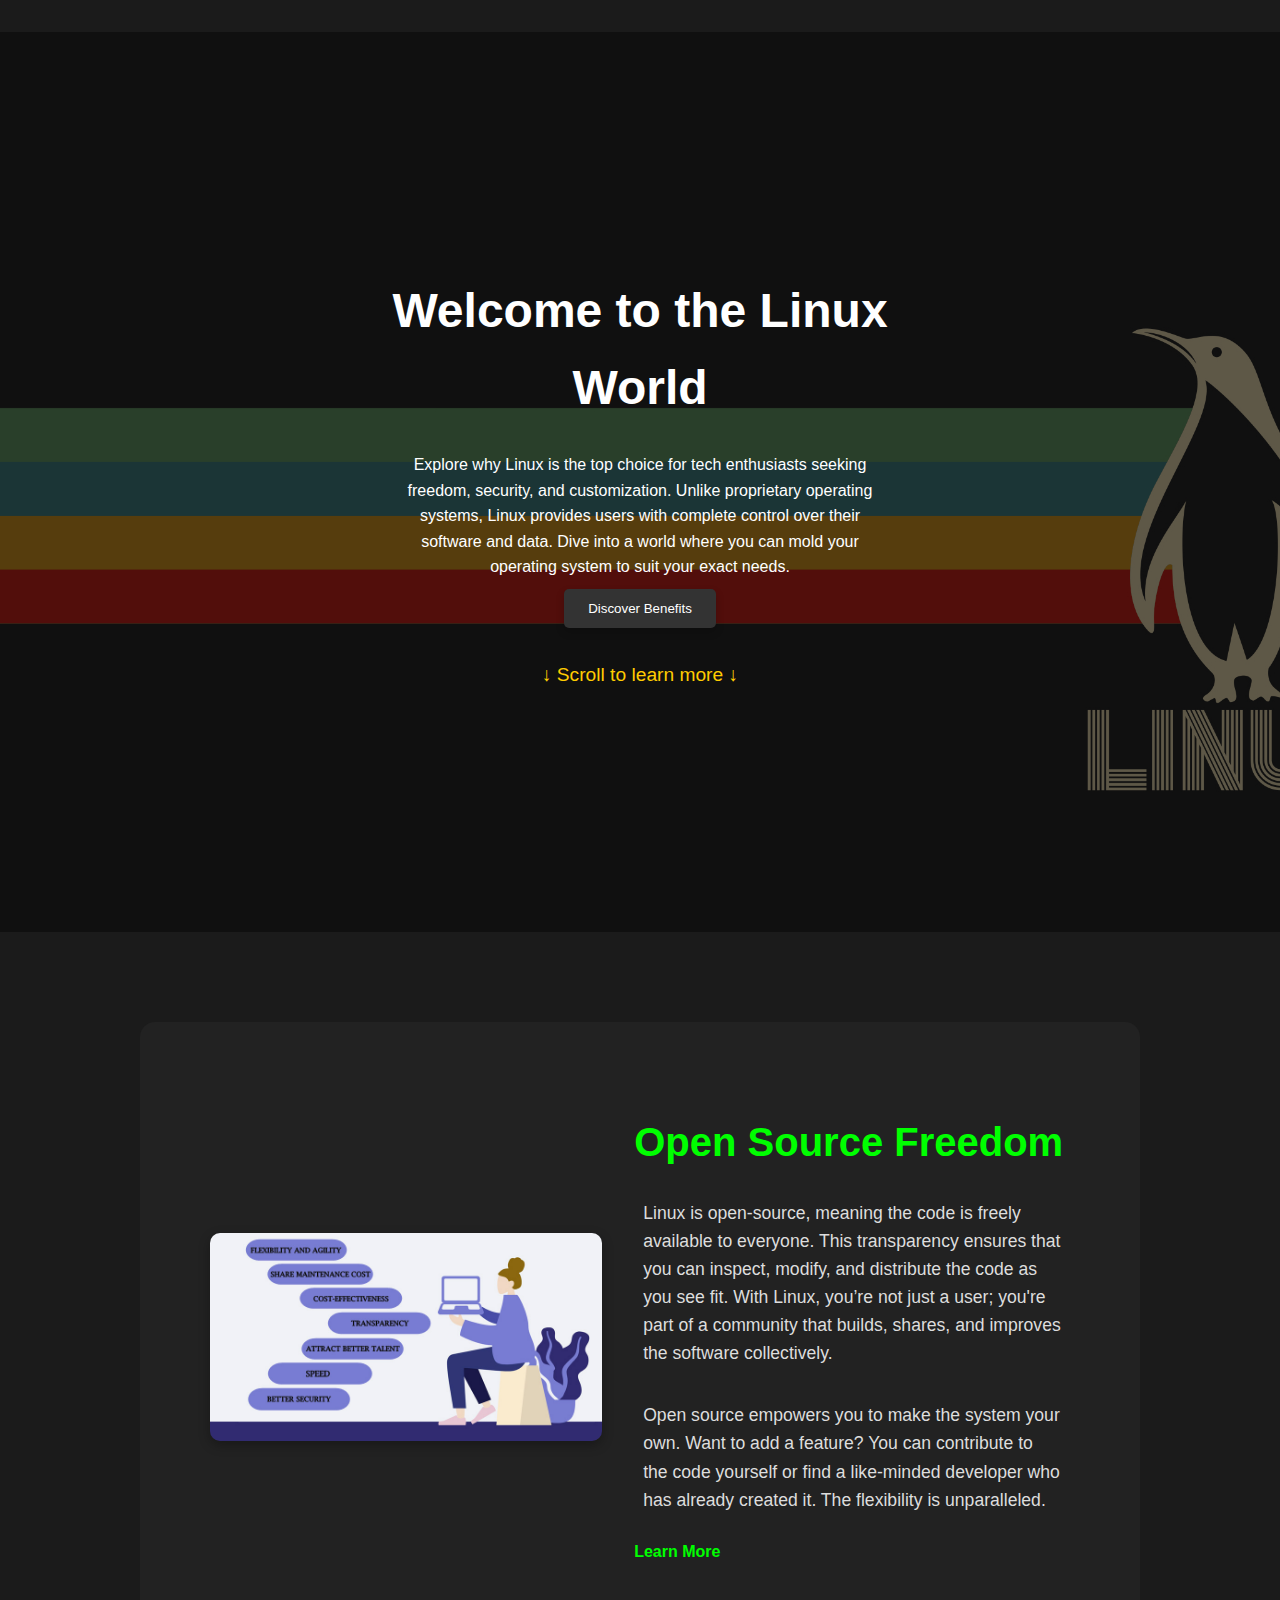
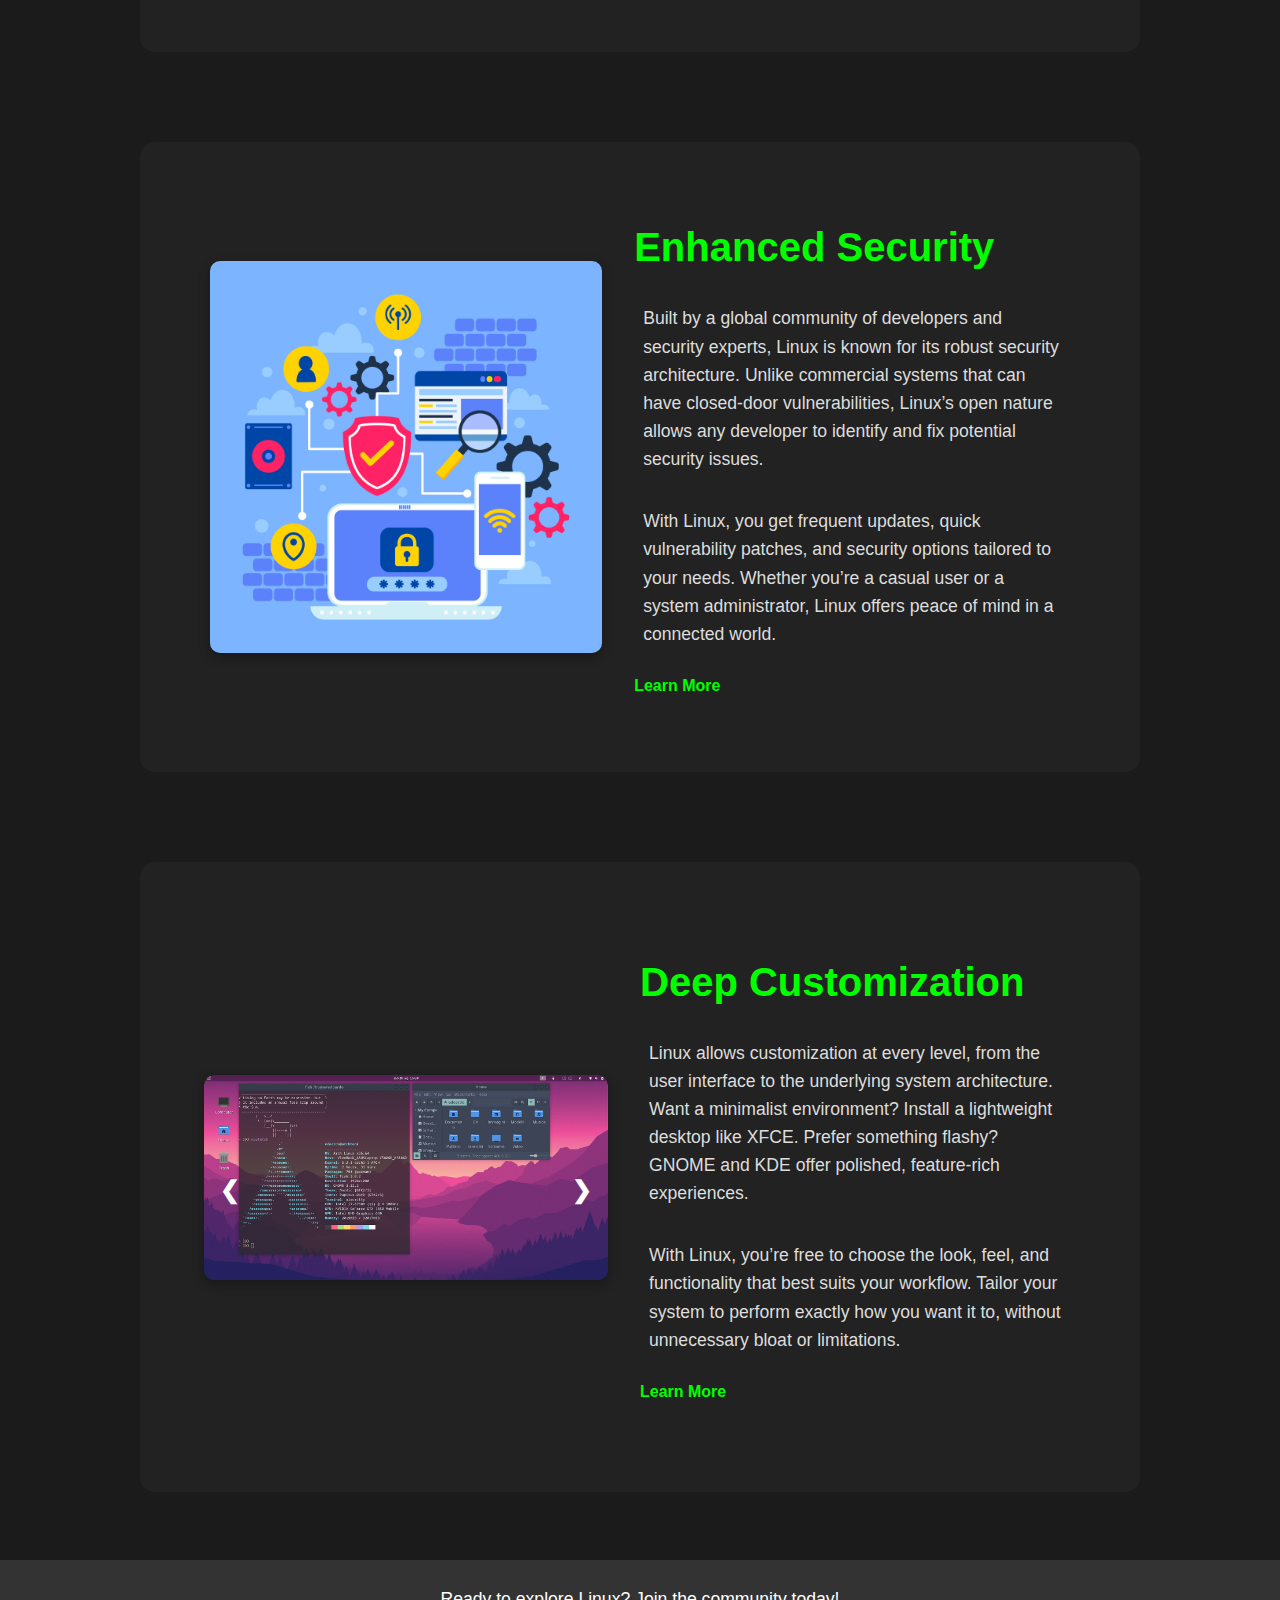
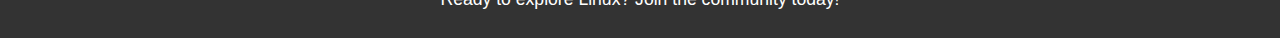
==== index.html @ 458f2ba9 "initial" ====
<!DOCTYPE html>
<html lang="en">
<head>
    <meta charset="UTF-8">
    <meta name="viewport" content="width=device-width, initial-scale=1.0">
    <title>Why Choose Linux</title>
    <link rel="stylesheet" href="style.css">
</head>
<body>
    <header>
        <h1>Why You Should Pick Linux</h1>
        <p>A Guide for Tech Enthusiasts</p>
        <nav>
            <a href="index.html">Home</a>
            <a href="benefits.html">Benefits</a>
            <a href="comparison.html">Comparison</a>
            <a href="resources.html">Resources</a>
            <a href="conclusion.html">Conclusion</a>
        </nav>
    </header>

    <section class="intro">
        <div class="intro-content">
            <h2>Welcome to the Linux World</h2>
            <p>Explore why Linux is the top choice for tech enthusiasts seeking freedom, security, and customization. Unlike proprietary operating systems, Linux provides users with complete control over their software and data. Dive into a world where you can mold your operating system to suit your exact needs.</p>
            <button onclick="window.location.href='benefits.html'">Discover Benefits</button>
            <div class="scroll-down">↓ Scroll to learn more ↓</div>
        </div>
    </section>

    <section class="feature" id="opensource">
        <img src="opensource.jpg" alt="Open Source Freedom">
        <div class="feature-text">
            <h2>Open Source Freedom</h2>
            <p>Linux is open-source, meaning the code is freely available to everyone. This transparency ensures that you can inspect, modify, and distribute the code as you see fit. With Linux, you’re not just a user; you're part of a community that builds, shares, and improves the software collectively.</p>
            <p>Open source empowers you to make the system your own. Want to add a feature? You can contribute to the code yourself or find a like-minded developer who has already created it. The flexibility is unparalleled.</p>
            <a href="benefits.html#opensource">Learn More</a>
        </div>
    </section>

    <section class="feature" id="security">
        <div class="feature-text">
            <h2>Enhanced Security</h2>
            <p>Built by a global community of developers and security experts, Linux is known for its robust security architecture. Unlike commercial systems that can have closed-door vulnerabilities, Linux’s open nature allows any developer to identify and fix potential security issues.</p>
            <p>With Linux, you get frequent updates, quick vulnerability patches, and security options tailored to your needs. Whether you’re a casual user or a system administrator, Linux offers peace of mind in a connected world.</p>
            <a href="benefits.html#security">Learn More</a>
        </div>
        <img src="security.jpg" alt="Enhanced Security">
    </section>

    <section class="feature" id="customization">
        <div class="slideshow-container">
            <span class="prev" onclick="changeSlide(-1)">&#10094;</span>
            <img class="slide-image" src="customization1.jpg" alt="Linux Desktop 1" onclick="openModal(this.src)">
            <img class="slide-image" src="customization2.webp" alt="Linux Desktop 2" onclick="openModal(this.src)">
            <img class="slide-image" src="customization3.jpg" alt="Linux Desktop 3" onclick="openModal(this.src)">
            <span class="next" onclick="changeSlide(1)">&#10095;</span>
        </div>
        <div class="feature-text">
            <h2>Deep Customization</h2>
            <p>Linux allows customization at every level, from the user interface to the underlying system architecture. Want a minimalist environment? Install a lightweight desktop like XFCE. Prefer something flashy? GNOME and KDE offer polished, feature-rich experiences.</p>
            <p>With Linux, you’re free to choose the look, feel, and functionality that best suits your workflow. Tailor your system to perform exactly how you want it to, without unnecessary bloat or limitations.</p>
            <a href="benefits.html#customization">Learn More</a>
        </div>
    </section>

    <!-- Modal for larger view of images -->
    <div id="modal" class="modal" onclick="closeModal()">
        <span class="close">&times;</span>
        <img class="modal-content" id="modalImage">
    </div>



    <footer>
        <p>Ready to explore Linux? Join the community today!</p>
    </footer>

    <script src="script.js"></script> <!-- Link to external JavaScript -->
</body>
</html>
---- style.css ----
* {
    margin: 0;
    padding: 0;
    box-sizing: border-box;
}

p {
    padding: 1vh;
}

body {
    font-family: Arial, sans-serif;
    line-height: 1.6;
    background-color: #1b1b1b;
    color: #eee;
    overflow-y: hidden; /* Hide vertical scroll bar */
}

header {
    background-color: #006400;
    color: #fff;
    padding: 0.5rem;
    text-align: center;
    font-size: 0.8rem;
    position: fixed;
    top: 0;
    width: 100%;
    z-index: 10;
    transform: translateY(-100%);
    transition: transform 0.3s ease;
}

header.show {
    transform: translateY(0);
}

header h1 {
    font-size: 1.5rem;
    margin-bottom: -1rem;
}

nav a {
    color: #fff;
    text-decoration: none;
    margin: 0 0.5rem;
    transition: color 0.3s;
}

nav a:hover {
    color: #ffcc00;
}

/* Full-screen intro */
.intro {
    height: 100vh;
    display: flex;
    justify-content: center;
    align-items: center;
    background: url('linux.jpg') no-repeat center center/cover;
    position: relative;
    margin-top: 2rem;
}

.intro::before {
    content: '';
    position: absolute;
    top: 0;
    left: 0;
    right: 0;
    bottom: 0;
    background: rgba(0, 0, 0, 0.6);
}

.intro-content {
    position: relative;
    text-align: center;
    color: #fff;
    z-index: 1;
    margin: 30%;
}

.intro h2 {
    font-size: 3rem;
    margin-bottom: 1rem;
}

.intro button {
    background-color: #333;
    color: #fff;
    padding: 0.75rem 1.5rem;
    border: none;
    border-radius: 5px;
    cursor: pointer;
    transition: background-color 0.3s;
    box-shadow: 0 4px 8px rgba(0, 0, 0, 0.2);
}

.intro button:hover {
    background-color: #008800;
}

.scroll-down {
    margin-top: 2rem;
    font-size: 1.2rem;
    color: #ffcc00;
}

/* Feature sections with more spacing */
.feature {
    display: flex;
    align-items: center;
    justify-content: center;
    height: 70vh;
    padding: 4rem 5%;
    background-color: #222;
    border-radius: 15px;
    margin: 10vh auto; /* Larger space between panels */
    max-width: 1000px;
    gap: 2rem;
}

.slideshow-container {
    width: 80%; /* Increased size of the slideshow */
    max-width: 800px; /* Limit maximum width */
    border-radius: 10px;
    box-shadow: 0 4px 12px rgba(0, 0, 0, 0.3);
    margin: 0 auto; /* Center the slideshow */
}

.slide-image {
    width: 100% !important;
    height: auto;
}

.feature img {
    width: 45%;
    height: auto;
    border-radius: 10px;
    box-shadow: 0 4px 12px rgba(0, 0, 0, 0.3);
}

.feature:nth-child(even) {
    flex-direction: row-reverse;
}

.feature-text {
    max-width: 50%;
}

.feature h2 {
    font-size: 2.5rem;
    color: #00ff00;
    margin-bottom: 1rem;
}

.feature p {
    margin-bottom: 1rem;
    color: #ddd;
    font-size: 1.1rem;
}

.feature a {
    display: inline-block;
    color: #00ff00;
    text-decoration: none;
    font-weight: bold;
    transition: color 0.3s;
}

.feature a:hover {
    color: #ffcc00;
}

/* Footer */
footer {
    text-align: center;
    padding: 1rem;
    background-color: #333;
    color: #fff;
    font-size: 1.1rem;
    margin-top: -2.5vh;
}

/* Slideshow container */
.slideshow-container {
    position: relative;
    width: 70%;
    max-width: 800px;
    height: 205px; /* Fixed height to ensure visibility */
    border-radius: 10px;
    box-shadow: 0 4px 12px rgba(0, 0, 0, 0.3);
    margin: 0 auto;
    overflow: hidden;
    cursor: pointer;
}

/* Slide images with position absolute for transition effects */
.slide-image {
    position: absolute;
    width: 100%;
    height: 100%;
    top: 0;
    left: 0;
    opacity: 0; /* Initially hidden */
    transition: opacity 0.5s ease, transform 0.5s ease; /* Smooth fade and swipe */
}

/* Active slide */
.active-slide {
    opacity: 1; /* Fade in */
    transform: translateX(0); /* Centered */
    z-index: 1;
}

/* Slide transition for swipe effect */
.slide-out-left {
    transform: translateX(-100%);
    opacity: 0;
}

.slide-out-right {
    transform: translateX(100%);
    opacity: 0;
}

/* Navigation arrows */
.prev, .next {
    cursor: pointer;
    position: absolute;
    top: 50%;
    width: auto;
    padding: 16px;
    margin-top: -22px;
    color: white;
    font-weight: bold;
    font-size: 24px;
    transition: 0.3s ease;
    opacity: 1;
    user-select: none;
    z-index: 100;
}

.next {
    right: 0;
    border-radius: 3px 0 0 3px;
}

.prev {
    left: 0;
    border-radius: 3px 0 0 3px;
}

/* Modal styling */
.modal {
    display: none;
    position: fixed;
    z-index: 11;
    padding-top: 60px;
    left: 0;
    top: 0;
    width: 100%;
    height: 100%;
    overflow: auto;
    background-color: rgba(0, 0, 0, 0.9);
}

.modal-content {
    display: block;
    margin: auto;
    max-width: 80%;
}

.close {
    position: absolute;
    top: 15px;
    right: 35px;
    color: #fff;
    font-size: 40px;
    font-weight: bold;
    cursor: pointer;
}
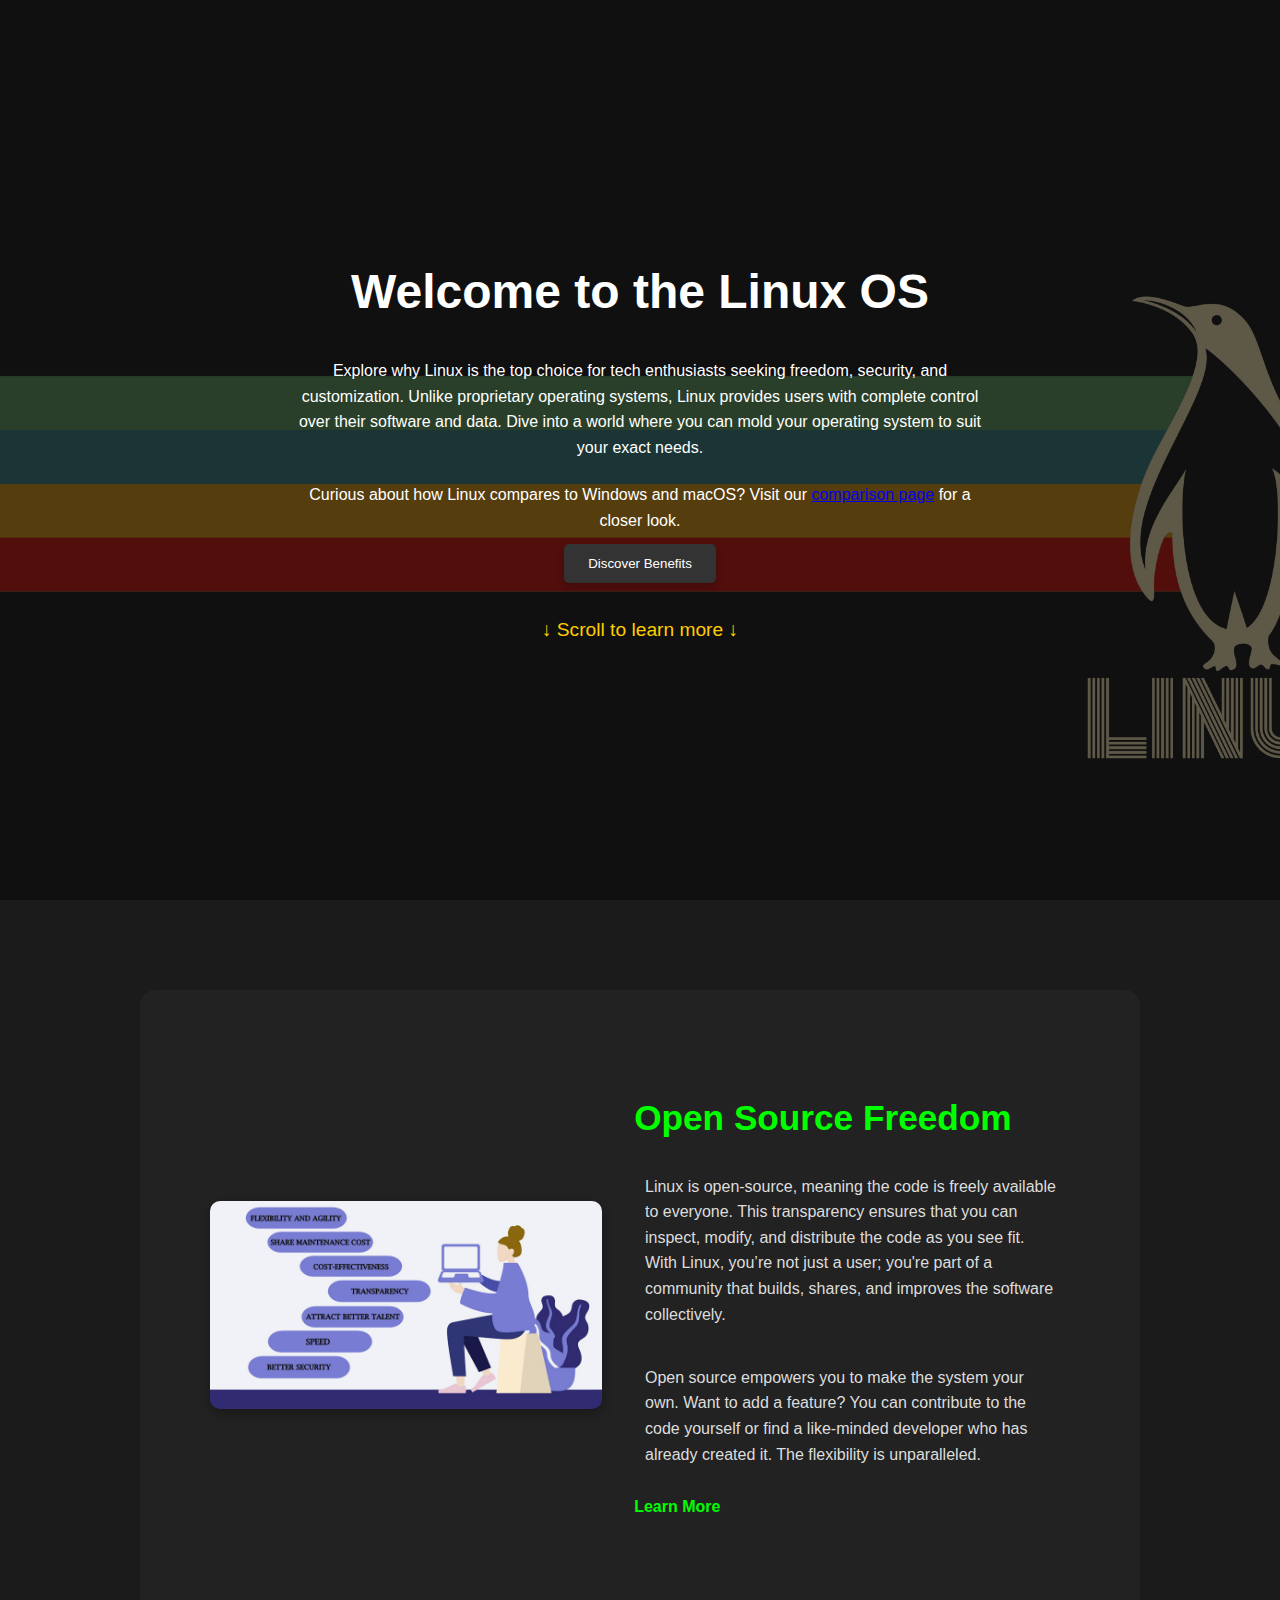
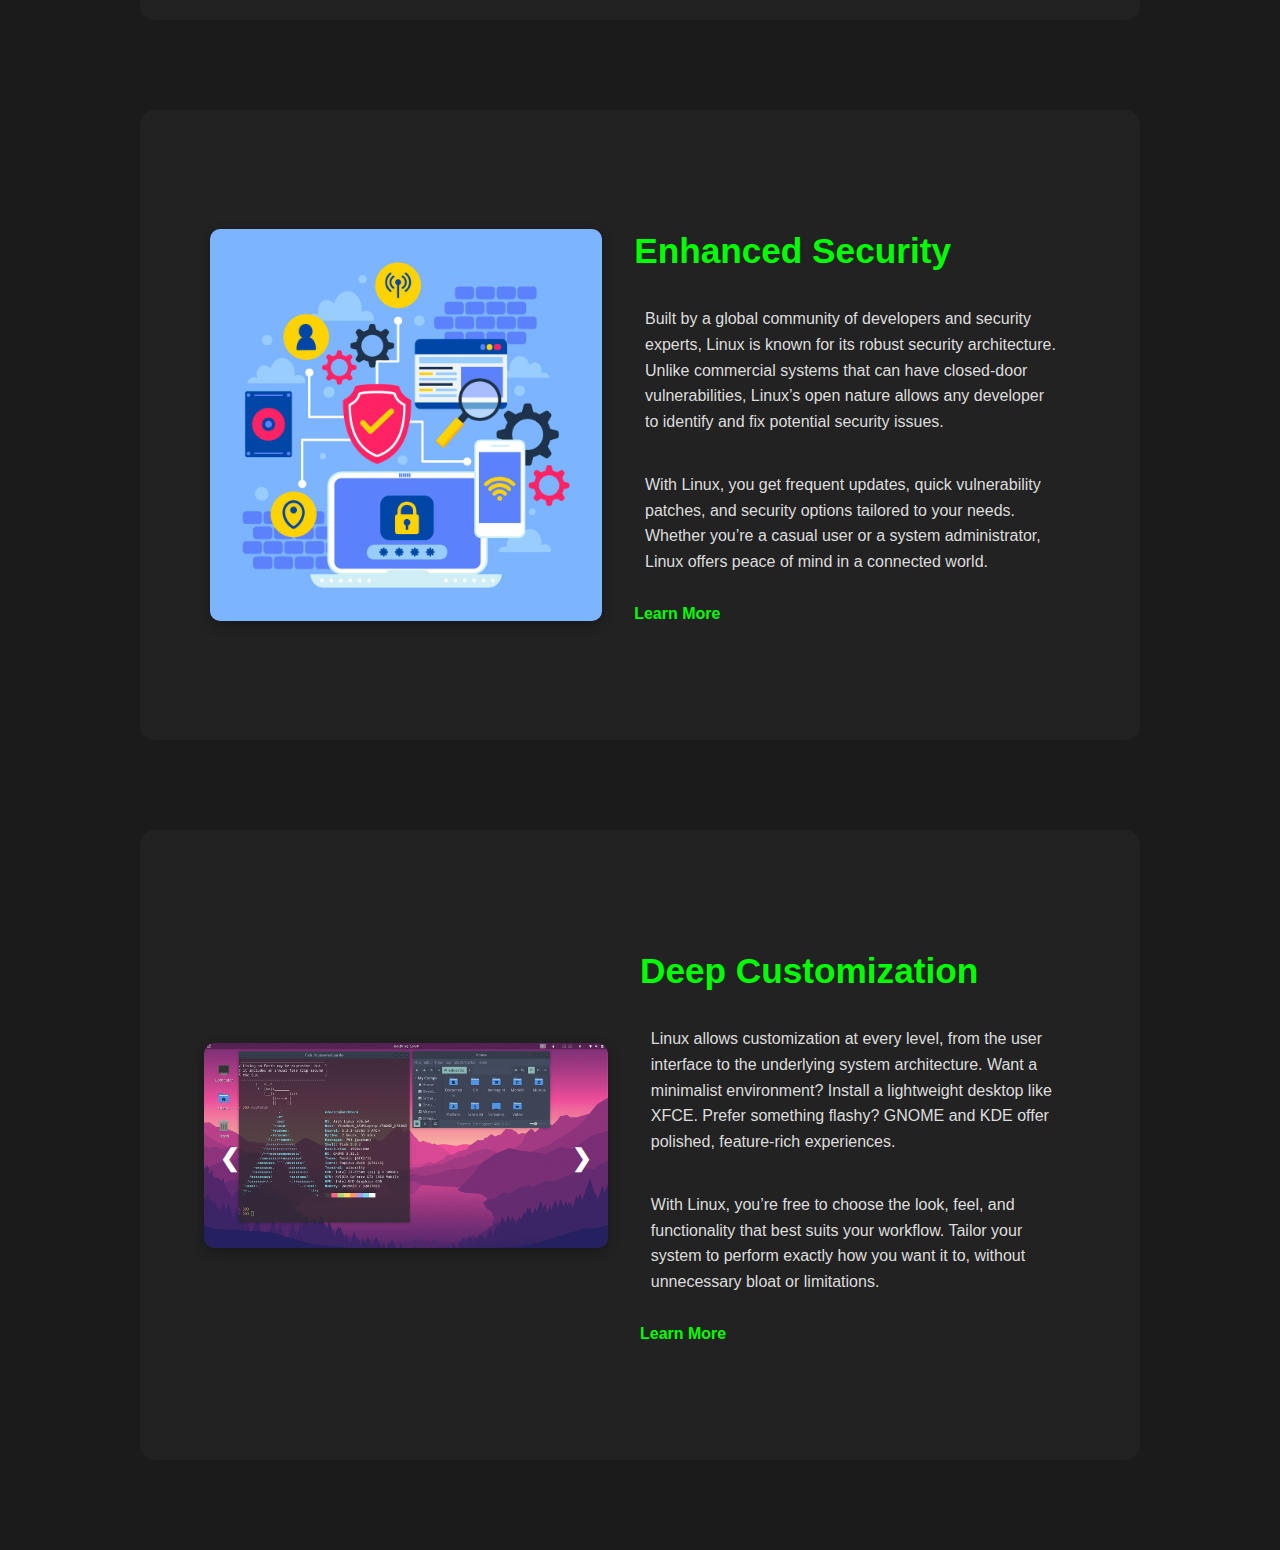
==== commit 2f7e5808: "Added a comparison page and cleaned up the css. Final commit." ====
--- a/index.html
+++ b/index.html
@@ -8,21 +8,21 @@
 </head>
 <body>
     <header>
-        <h1>Why You Should Pick Linux</h1>
-        <p>A Guide for Tech Enthusiasts</p>
+<!--        <h1>Why You Should Pick Linux</h1>-->
+        <h1>A Guide for Tech Enthusiasts</h1>
+        <p></p>
         <nav>
             <a href="index.html">Home</a>
             <a href="benefits.html">Benefits</a>
             <a href="comparison.html">Comparison</a>
-            <a href="resources.html">Resources</a>
-            <a href="conclusion.html">Conclusion</a>
         </nav>
     </header>
 
     <section class="intro">
         <div class="intro-content">
-            <h2>Welcome to the Linux World</h2>
+            <h2>Welcome to the Linux OS</h2>
             <p>Explore why Linux is the top choice for tech enthusiasts seeking freedom, security, and customization. Unlike proprietary operating systems, Linux provides users with complete control over their software and data. Dive into a world where you can mold your operating system to suit your exact needs.</p>
+            <p>Curious about how Linux compares to Windows and macOS? Visit our <a href="comparison.html">comparison page</a> for a closer look.</p>
             <button onclick="window.location.href='benefits.html'">Discover Benefits</button>
             <div class="scroll-down">↓ Scroll to learn more ↓</div>
         </div>
@@ -70,12 +70,6 @@
         <img class="modal-content" id="modalImage">
     </div>
 
-
-
-    <footer>
-        <p>Ready to explore Linux? Join the community today!</p>
-    </footer>
-
     <script src="script.js"></script> <!-- Link to external JavaScript -->
 </body>
 </html>
--- a/style.css
+++ b/style.css
@@ -4,8 +4,30 @@
     box-sizing: border-box;
 }
 
+/* Hide scrollbar for Chrome, Safari, and Opera */
+html, body {
+    -ms-overflow-style: none;  /* For Internet Explorer and Edge */
+    scrollbar-width: none;     /* For Firefox */
+}
+
+/* Hide scrollbar for Webkit browsers like Chrome and Safari */
+html::-webkit-scrollbar, body::-webkit-scrollbar {
+    display: none;             /* For Chrome, Safari, and Opera */
+}
+
 p {
-    padding: 1vh;
+    padding: 1.2vh;
+}
+
+/* Hide scrollbar for Chrome, Safari, and Opera */
+body::-webkit-scrollbar {
+    display: none;
+}
+
+/* Hide scrollbar for IE, Edge, and Firefox */
+body {
+    -ms-overflow-style: none; /* IE and Edge */
+    scrollbar-width: none; /* Firefox */
 }
 
 body {
@@ -17,11 +39,11 @@
 }
 
 header {
-    background-color: #006400;
-    color: #fff;
-    padding: 0.5rem;
+    background-color: #1e391e;
+    color: #fff;
+    padding: 0.25rem;
     text-align: center;
-    font-size: 0.8rem;
+    font-size: 0.7rem;
     position: fixed;
     top: 0;
     width: 100%;
@@ -39,15 +61,27 @@
     margin-bottom: -1rem;
 }
 
+/* Navigation links styling */
 nav a {
-    color: #fff;
+    display: inline-block; /* Ensures padding applies around the entire link */
+    background-color: #2e7d32; /* Green button color */
+    color: #fff;
+    padding: 0.25rem 0.5rem;
+    margin: 0 0.25rem;
+    border-radius: 5px;
     text-decoration: none;
-    margin: 0 0.5rem;
-    transition: color 0.3s;
+    font-weight: bold;
+    transition: background-color 0.3s, transform 0.2s; /* Smooth transition */
 }
 
 nav a:hover {
-    color: #ffcc00;
+    background-color: #388e3c; /* Darker green on hover */
+    transform: translateY(-2px); /* Subtle lift on hover */
+}
+
+nav a:active {
+    background-color: #1b5e20; /* Even darker green when active */
+    transform: translateY(0); /* Returns to original position on click */
 }
 
 /* Full-screen intro */
@@ -58,7 +92,6 @@
     align-items: center;
     background: url('linux.jpg') no-repeat center center/cover;
     position: relative;
-    margin-top: 2rem;
 }
 
 .intro::before {
@@ -76,7 +109,7 @@
     text-align: center;
     color: #fff;
     z-index: 1;
-    margin: 30%;
+    margin: 22%;
 }
 
 .intro h2 {
@@ -148,7 +181,7 @@
 }
 
 .feature h2 {
-    font-size: 2.5rem;
+    font-size: 2.2rem;
     color: #00ff00;
     margin-bottom: 1rem;
 }
@@ -156,7 +189,7 @@
 .feature p {
     margin-bottom: 1rem;
     color: #ddd;
-    font-size: 1.1rem;
+    font-size: 1rem;
 }
 
 .feature a {
